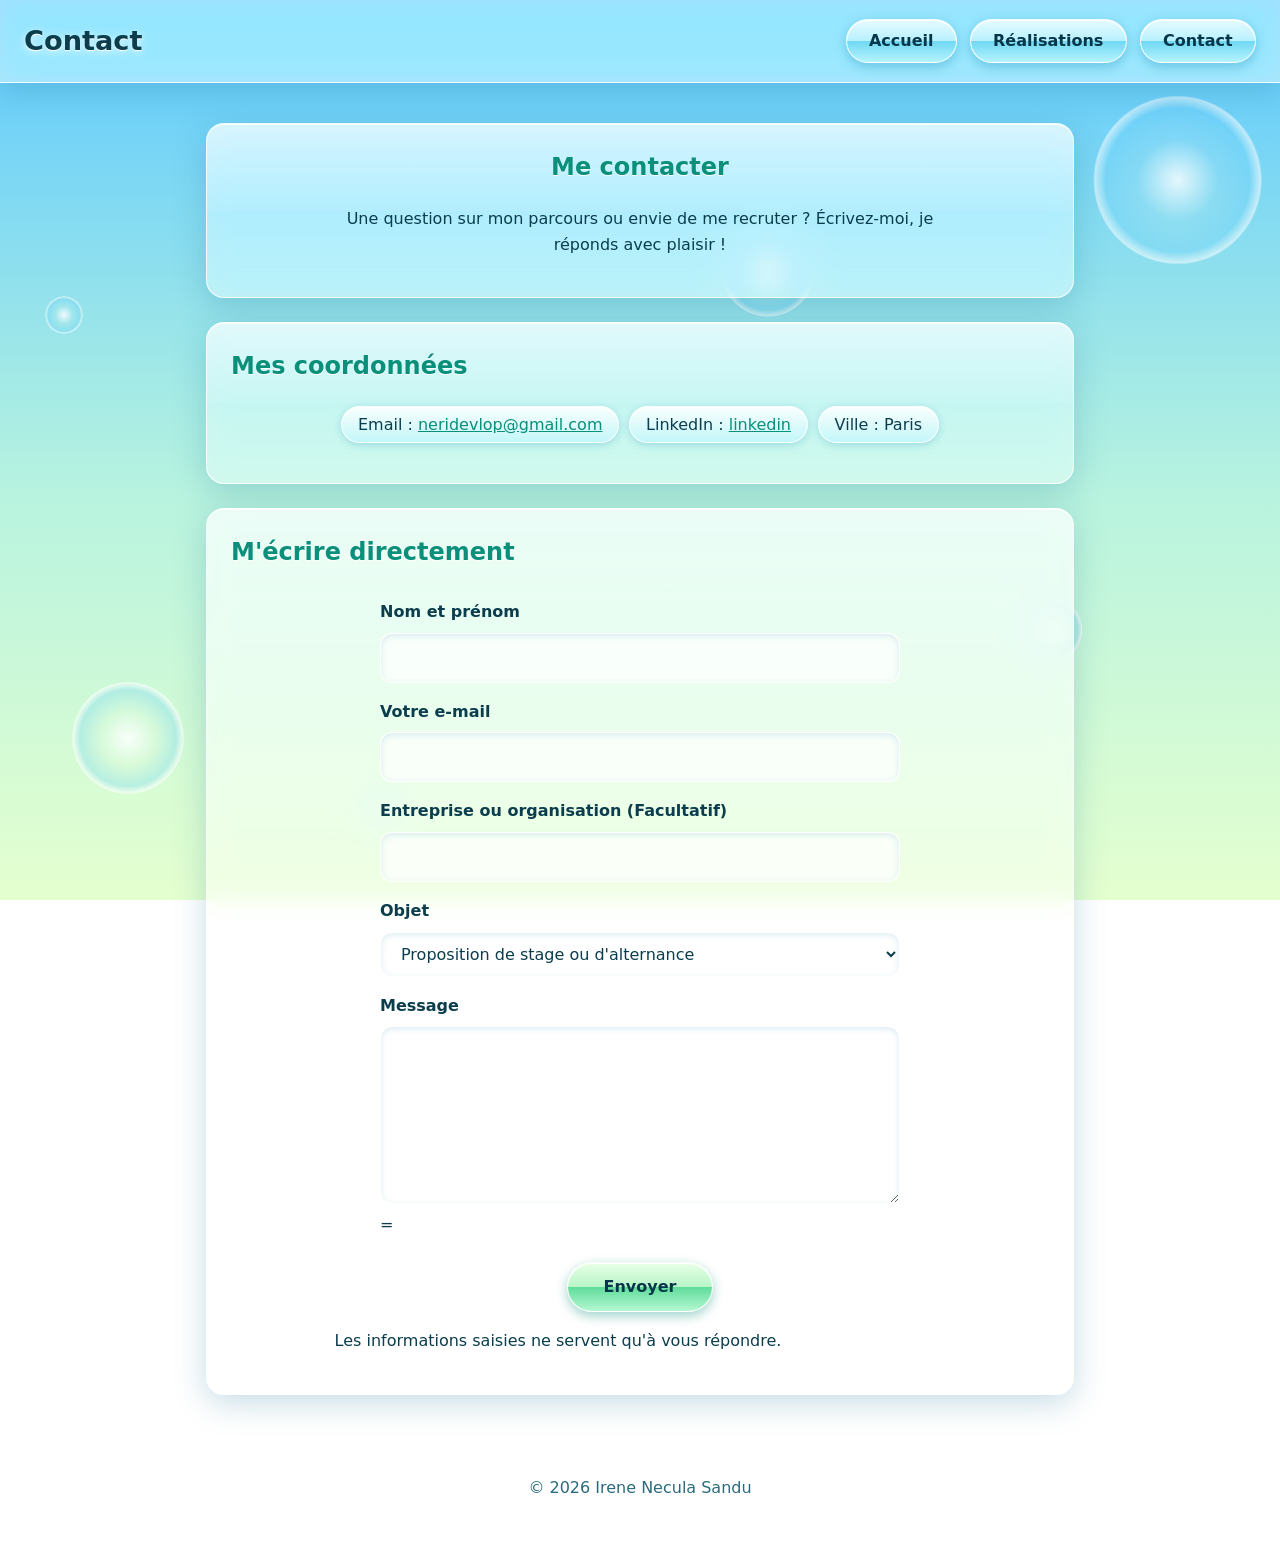
==== contact.html @ 2c226920 "modif 14" ====
<!DOCTYPE html>
<html lang="fr">
<head>
  <meta charset="UTF-8">
  <meta name="viewport" content="width=device-width, initial-scale=1">
  <title>Contact - Prénom Nom</title>
  <link rel="stylesheet" href="style.css">
  <script src="js/main.js"></script>
</head>
<body class="accueil">

  <div class="intro" aria-hidden="true">
    <div class="tourbillon">
      <span class="petale"></span>
      <span class="petale"></span>
      <span class="petale"></span>
      <span class="petale"></span>
      <span class="petale"></span>
      <span class="petale"></span>
      <span class="petale"></span>
      <span class="petale"></span>
      <span class="petale"></span>
      <span class="petale"></span>
      <span class="petale"></span>
      <span class="petale"></span>
      <span class="petale"></span>
      <span class="petale"></span>
      <span class="petale"></span>
      <span class="petale"></span>
      <span class="petale"></span>
      <span class="petale"></span>
      <span class="petale"></span>
      <span class="petale"></span>
      <span class="petale"></span>
      <span class="petale"></span>
      <span class="petale"></span>
      <span class="petale"></span>
    </div>
  </div>

  <header>
    <h1>Contact</h1>
    <nav>
      <ul>
        <li><a href="index.html">Accueil</a></li>
        <li><a href="realisations.html">Réalisations</a></li>
        <li><a href="contact.html">Contact</a></li>
      </ul>
    </nav>
  </header>

  <main>
    <section>
      <h2>Me contacter</h2>
      <p>Une question sur mon parcours ou envie de me recruter ? Écrivez-moi, je réponds avec plaisir !</p>
    </section>

    <section>
      <h2>Mes coordonnées</h2>
      <ul>
        <li>Email : <a href="mailto:neridevlop@gmail.com">neridevlop@gmail.com</a></li>
        <li>LinkedIn : <a href="www.linkedin.com/in/irene-cybdefstudent">linkedin</a></li>
        <li>Ville : Paris</li>
      </ul>
    </section>

    <section>
  <h2>M'écrire directement</h2>
  <form action="https://formspree.io/f/xrpqryka" method="POST">

    <label for="nom">Nom et prénom</label>
    <input type="text" id="nom" name="nom" required autocomplete="name">

    <label for="email">Votre e-mail</label>
    <input type="email" id="email" name="email" required autocomplete="email">

    <label for="organisation">Entreprise ou organisation (Facultatif)</label>
    <input type="text" id="organisation" name="organisation" autocomplete="organization">

    <label for="objet">Objet</label>
    <select id="objet" name="objet">
      <option value="Proposition de stage ou alternance">Proposition de stage ou d'alternance</option>
      <option value="Proposition d'emploi">Proposition d'emploi</option>
      <option value="Question sur mon parcours">Question sur mon parcours</option>
      <option value="Autre">Autre</option>
    </select>

    <label for="message">Message</label>
    <textarea id="message" name="message" rows="6" required></textarea>

    <!-- Champ piège anti-spam : les humains ne le voient pas -->
    <div class="piege" aria-hidden="true">
      <label for="gotcha">Ne pas remplir</label>
      <input type="text" id="gotcha" name="_gotcha" tabindex="-1" autocomplete="off">
    </div>

      =<button type="submit">Envoyer</button>
    </form>
    <p>Les informations saisies ne servent qu'à vous répondre.</p>
  </section>


  </main>

  <footer>
    <p>&copy; 2026 Irene Necula Sandu </p>
  </footer>

</body>
</html>
---- style.css ----
/* Style Frutiger Aero pour tout le site */

:root {
  --texte: #0b3d4d;
  --accent: #0a8f7a;
  --ciel-haut: #5cc8ff;
  --ciel-milieu: #b8f3df;
  --ciel-bas: #e4ffcf;
  --verre: rgba(255, 255, 255, 0.45);
  --verre-bord: rgba(255, 255, 255, 0.85);
  --ombre: 0 8px 32px rgba(31, 120, 150, 0.25);
}

/* ===== Base ===== */
* {
  box-sizing: border-box;
}

html {
  scroll-behavior: smooth;
}

body {
  margin: 0;
  min-height: 100vh;
  font-family: "Segoe UI", system-ui, -apple-system, Roboto, sans-serif;
  line-height: 1.6;
  color: var(--texte);
  background: linear-gradient(180deg, var(--ciel-haut) 0%, var(--ciel-milieu) 55%, var(--ciel-bas) 100%) fixed;
}

/* ===== Bulles brillantes qui flottent en fond ===== */
body::before,
body::after {
  content: "";
  position: fixed;
  inset: 0;
  z-index: -1;
  pointer-events: none;
}

body::before {
  background:
    radial-gradient(circle 60px at 10% 82%, rgba(255,255,255,0.85) 0, rgba(255,255,255,0.1) 45%, rgba(110,210,255,0.3) 80%, rgba(255,255,255,0.6) 92%, transparent 94%),
    radial-gradient(circle 35px at 82% 70%, rgba(255,255,255,0.85) 0, rgba(255,255,255,0.1) 45%, rgba(110,210,255,0.3) 80%, rgba(255,255,255,0.6) 92%, transparent 94%),
    radial-gradient(circle 90px at 92% 20%, rgba(255,255,255,0.8) 0, rgba(255,255,255,0.08) 45%, rgba(110,210,255,0.25) 80%, rgba(255,255,255,0.55) 92%, transparent 94%);
  animation: flotter 9s ease-in-out infinite;
}

body::after {
  background:
    radial-gradient(circle 25px at 30% 90%, rgba(255,255,255,0.85) 0, rgba(255,255,255,0.1) 45%, rgba(110,210,255,0.3) 80%, rgba(255,255,255,0.6) 92%, transparent 94%),
    radial-gradient(circle 50px at 60% 30%, rgba(255,255,255,0.8) 0, rgba(255,255,255,0.08) 45%, rgba(110,210,255,0.25) 80%, rgba(255,255,255,0.55) 92%, transparent 94%),
    radial-gradient(circle 20px at 5% 35%, rgba(255,255,255,0.85) 0, rgba(255,255,255,0.1) 45%, rgba(110,210,255,0.3) 80%, rgba(255,255,255,0.6) 92%, transparent 94%);
  animation: flotter 13s ease-in-out infinite reverse;
}

/* ===== En-tête en verre + menu en ligne ===== */
header {
  display: flex;
  flex-wrap: wrap;
  align-items: center;
  justify-content: space-between;
  gap: 1rem;
  padding: 1.2rem 1.5rem;
  background: var(--verre);
  backdrop-filter: blur(14px) saturate(1.4);
  -webkit-backdrop-filter: blur(14px) saturate(1.4);
  border-bottom: 1px solid var(--verre-bord);
  box-shadow: var(--ombre);
}

header h1 {
  margin: 0;
  font-size: 1.7rem;
  text-shadow: 0 1px 0 #fff, 0 2px 8px rgba(255, 255, 255, 0.8);
}

nav ul {
  display: flex;
  flex-wrap: wrap;
  gap: 0.8rem;
  margin: 0;
  padding: 0;
  list-style: none;
}

/* Boutons glossy */
nav a {
  position: relative;
  display: inline-block;
  padding: 0.5rem 1.4rem;
  color: #06364a;
  font-weight: 600;
  text-decoration: none;
  border-radius: 999px;
  border: 1px solid rgba(255, 255, 255, 0.9);
  background: linear-gradient(180deg, #e6fbff 0%, #b9f1ff 49%, #6fd8f2 50%, #b5f3ff 100%);
  box-shadow: 0 4px 12px rgba(20, 130, 170, 0.35), inset 0 1px 0 #fff;
  transition: transform 0.25s ease, box-shadow 0.25s ease, filter 0.25s ease;
}

nav a:hover,
nav a:focus-visible {
  transform: translateY(-3px) scale(1.04);
  filter: brightness(1.08) saturate(1.2);
  box-shadow: 0 8px 20px rgba(20, 130, 170, 0.45), inset 0 1px 0 #fff;
}

nav a:active {
  transform: translateY(0) scale(0.98);
}

/* ===== Contenu principal ===== */
main {
  max-width: 900px;
  margin: 0 auto;
  padding: 1rem;
}

/* Cartes en verre avec reflet */
section {
  position: relative;
  isolation: isolate;
  overflow: hidden;
  margin: 1.5rem 0;
  padding: 1.5rem;
  background: var(--verre);
  backdrop-filter: blur(12px) saturate(1.3);
  -webkit-backdrop-filter: blur(12px) saturate(1.3);
  border: 1px solid var(--verre-bord);
  border-radius: 18px;
  box-shadow: var(--ombre), inset 0 1px 0 rgba(255, 255, 255, 0.9);
  transition: transform 0.35s ease, box-shadow 0.35s ease;
}

section::before {
  content: "";
  position: absolute;
  inset: 0 0 50% 0;
  z-index: -1;
  background: linear-gradient(180deg, rgba(255, 255, 255, 0.55), rgba(255, 255, 255, 0.05));
  pointer-events: none;
}

section:hover {
  transform: translateY(-4px);
  box-shadow: 0 14px 40px rgba(31, 120, 150, 0.32), inset 0 1px 0 rgba(255, 255, 255, 0.9);
}

main section:first-child {
  text-align: center;
}

main p {
  max-width: 60ch;
  margin-left: auto;
  margin-right: auto;
}

h2 {
  margin-top: 0;
  color: var(--accent);
  text-shadow: 0 1px 0 rgba(255, 255, 255, 0.9);
}

h3 {
  margin-top: 0;
}

a {
  color: var(--accent);
}

/* Compétences en pastilles brillantes */
section ul {
  display: flex;
  flex-wrap: wrap;
  gap: 0.6rem;
  padding: 0;
  list-style: none;
  justify-content: center;
}

section ul li {
  padding: 0.3rem 1rem;
  border-radius: 999px;
  border: 1px solid rgba(255, 255, 255, 0.9);
  background: linear-gradient(180deg, rgba(255,255,255,0.9), rgba(190, 245, 255, 0.6));
  box-shadow: 0 2px 8px rgba(20, 130, 170, 0.25), inset 0 1px 0 #fff;
  transition: transform 0.25s ease;
}

section ul li:hover {
  transform: translateY(-2px) scale(1.06);
}

/* Réalisations */
article {
  padding: 1rem;
  margin-bottom: 1rem;
  background: rgba(255, 255, 255, 0.5);
  border: 1px solid var(--verre-bord);
  border-radius: 12px;
}

/* ===== Pied de page ===== */
footer {
  text-align: center;
  padding: 1.5rem 1rem;
  color: #2a6b7c;
}

/* ===== Animation d'arrivée (page d'accueil) ===== */
.intro {
  position: fixed;
  inset: 0;
  z-index: 10;
  overflow: hidden;
  background:
    radial-gradient(circle at 50% 50%, rgba(255, 255, 255, 0.85), transparent 45%),
    linear-gradient(180deg, var(--ciel-haut) 0%, var(--ciel-milieu) 60%, var(--ciel-bas) 100%);
  animation: disparition 1.1s ease-in 1s forwards;
}

/* Un seul tourbillon de pétales : il tourne et respire */
.tourbillon {
  position: absolute;
  top: 50%;
  left: 50%;
  width: 0;
  height: 0;
  animation:
    tourner 2s linear infinite,
    respirer 1s ease-in-out infinite;
}

/* Halo lumineux au centre, comme une bulle */
.tourbillon::before {
  content: "";
  position: absolute;
  top: -90px;
  left: -90px;
  width: 180px;
  height: 180px;
  border-radius: 50%;
  background: radial-gradient(circle, rgba(255, 255, 255, 0.95) 0%, rgba(150, 235, 255, 0.4) 55%, transparent 70%);
}

/* Pétales glossy placés sur la spirale grâce à --i */
.petale {
  position: absolute;
  top: 0;
  left: 0;
  width: 16px;
  height: 22px;
  margin: -11px 0 0 -8px;
  background: linear-gradient(135deg, #ffffff 0%, #ffc2d9 35%, #f06fa0 100%);
  border-radius: 100% 0 100% 0;
  box-shadow: inset 0 0 5px rgba(255, 255, 255, 0.9), 0 0 10px rgba(255, 120, 170, 0.55);
  transform: rotate(calc(var(--i) * 30deg)) translateX(calc(var(--i) * 9px));
  opacity: 0;
  animation: naissance 0.3s cubic-bezier(0.34, 1.56, 0.64, 1) calc(var(--i) * 0.1s) both;
}

.petale:nth-child(3n)   { background: linear-gradient(135deg, #ffffff 0%, #ffe0ec 40%, #ffa8c8 100%); }
.petale:nth-child(3n+1) { background: linear-gradient(135deg, #ffffff 0%, #ff9fc3 35%, #e0508a 100%); }

.petale:nth-child(1)  { --i: 1; }
.petale:nth-child(2)  { --i: 2; }
.petale:nth-child(3)  { --i: 3; }
.petale:nth-child(4)  { --i: 4; }
.petale:nth-child(5)  { --i: 5; }
.petale:nth-child(6)  { --i: 6; }
.petale:nth-child(7)  { --i: 7; }
.petale:nth-child(8)  { --i: 8; }
.petale:nth-child(9)  { --i: 9; }
.petale:nth-child(10) { --i: 10; }
.petale:nth-child(11) { --i: 11; }
.petale:nth-child(12) { --i: 12; }
.petale:nth-child(13) { --i: 13; }
.petale:nth-child(14) { --i: 14; }
.petale:nth-child(15) { --i: 15; }
.petale:nth-child(16) { --i: 16; }
.petale:nth-child(17) { --i: 17; }
.petale:nth-child(18) { --i: 18; }
.petale:nth-child(19) { --i: 19; }
.petale:nth-child(20) { --i: 20; }
.petale:nth-child(21) { --i: 21; }
.petale:nth-child(22) { --i: 22; }
.petale:nth-child(23) { --i: 23; }
.petale:nth-child(24) { --i: 24; }

/* Le contenu arrive en douceur, l'un après l'autre */
body.accueil header { animation: apparition 1s ease 4.3s both; }
body.accueil main   { animation: apparition 1s ease 4.5s both; }
body.accueil footer { animation: apparition 1s ease 4.7s both; }

/* ===== Mouvements ===== */
@keyframes tourner {
  to { rotate: 360deg; }
}

@keyframes respirer {
  0%, 100% { scale: 1; }
  50%      { scale: 1.1; }
}

@keyframes naissance {
  from { opacity: 0; scale: 0.2; }
  to   { opacity: 1; scale: 1; }
}

@keyframes flotter {
  0%, 100% { transform: translateY(0); }
  50%      { transform: translateY(-35px); }
}

@keyframes disparition {
  to {
    opacity: 0;
    scale: 1.15;
    filter: blur(10px);
    visibility: hidden;
  }
}

@keyframes apparition {
  from { opacity: 0; transform: translateY(20px); }
  to   { opacity: 1; transform: translateY(0); }
}

/* Respect des personnes qui désactivent les animations */
@media (prefers-reduced-motion: reduce) {
  .intro { display: none; }
  body::before,
  body::after { animation: none; }
  body.accueil header,
  body.accueil main,
  body.accueil footer { animation: none; }
  section,
  nav a,
  section ul li { transition: none; }
}

/* ===== Formulaire (style Frutiger Aero) ===== */
form {
  display: flex;
  flex-direction: column;
  gap: 0.5rem;
  max-width: 520px;
  margin: 0 auto;
  text-align: left;
}

label {
  font-weight: 600;
  margin-top: 0.5rem;
}

input,
select,
textarea {
  width: 100%;
  padding: 0.7rem 1rem;
  font: inherit;
  color: var(--texte);
  background: rgba(255, 255, 255, 0.7);
  border: 1px solid rgba(255, 255, 255, 0.9);
  border-radius: 12px;
  box-shadow: inset 0 2px 6px rgba(20, 130, 170, 0.15);
  transition: box-shadow 0.25s ease, background 0.25s ease;
}

input:focus,
select:focus,
textarea:focus {
  outline: none;
  background: #fff;
  box-shadow: 0 0 0 3px rgba(95, 220, 154, 0.6), inset 0 2px 6px rgba(20, 130, 170, 0.1);
}

button[type="submit"] {
  align-self: center;
  margin-top: 1rem;
  padding: 0.7rem 2.2rem;
  font: inherit;
  font-weight: 600;
  color: #06364a;
  cursor: pointer;
  border: 1px solid rgba(255, 255, 255, 0.9);
  border-radius: 999px;
  background: linear-gradient(180deg, #e9ffe6 0%, #b8f5c8 49%, #5fdc9a 50%, #b5f7d2 100%);
  box-shadow: 0 4px 12px rgba(10, 143, 122, 0.4), inset 0 1px 0 #fff;
  transition: transform 0.25s ease, filter 0.25s ease;
}

button[type="submit"]:hover,
button[type="submit"]:focus-visible {
  transform: translateY(-3px) scale(1.04);
  filter: brightness(1.08);
}

/* Champ anti-spam invisible */
.piege {
  position: absolute;
  left: -9999px;
}
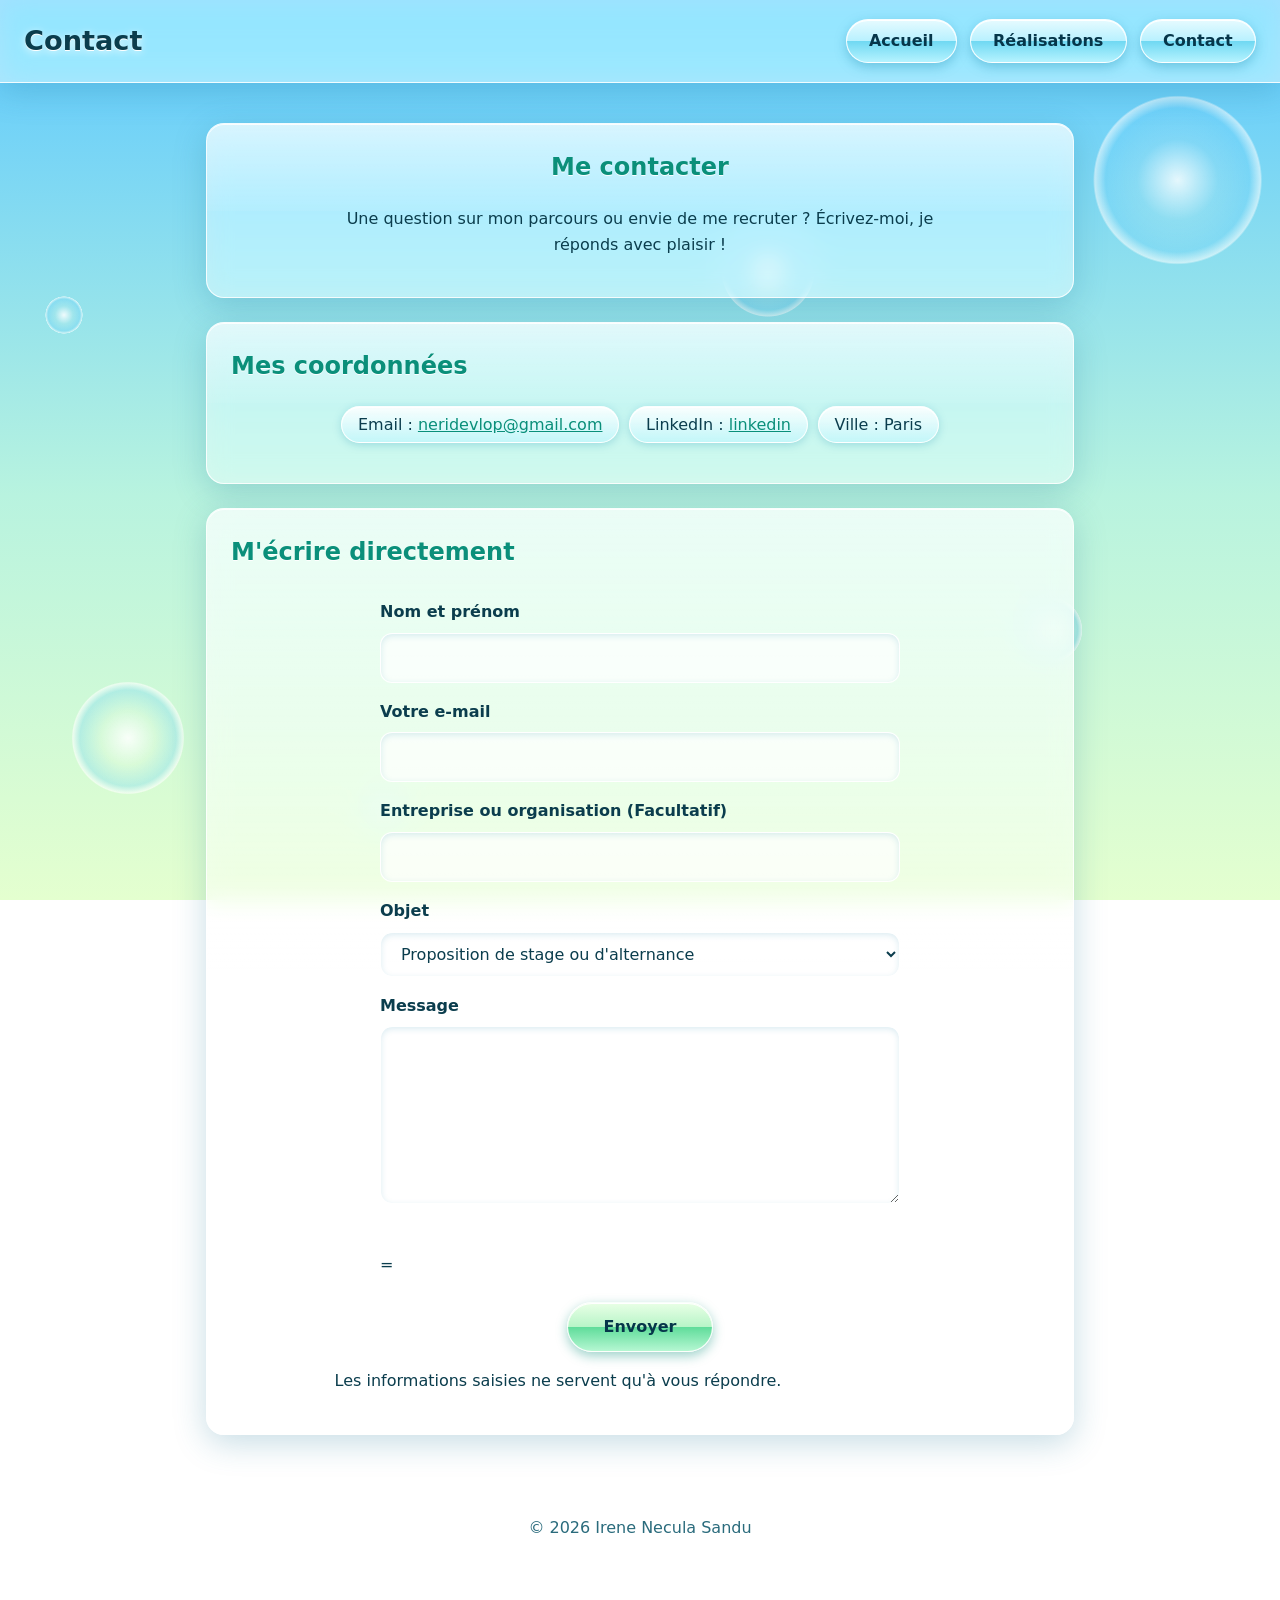
==== commit 8fcf2741: "modif 16" ====
--- a/contact.html
+++ b/contact.html
@@ -59,7 +59,7 @@
       <h2>Mes coordonnées</h2>
       <ul>
         <li>Email : <a href="mailto:neridevlop@gmail.com">neridevlop@gmail.com</a></li>
-        <li>LinkedIn : <a href="www.linkedin.com/in/irene-cybdefstudent">linkedin</a></li>
+        <li>LinkedIn : <a href="https://www.linkedin.com/in/irene-cybdefstudent/?locale=en">linkedin</a></li>
         <li>Ville : Paris</li>
       </ul>
     </section>
@@ -93,7 +93,7 @@
       <label for="gotcha">Ne pas remplir</label>
       <input type="text" id="gotcha" name="_gotcha" tabindex="-1" autocomplete="off">
     </div>
-
+      <p id="retour" role="status"></p>
       =<button type="submit">Envoyer</button>
     </form>
     <p>Les informations saisies ne servent qu'à vous répondre.</p>
--- a/style.css
+++ b/style.css
@@ -405,4 +405,18 @@
 .piege {
   position: absolute;
   left: -9999px;
+}
+
+/* Intro déjà vue pendant cette visite : on l'ignore */
+html.deja-vu .intro {
+  display: none;
+}
+
+html.deja-vu body.accueil header,
+html.deja-vu body.accueil main,
+html.deja-vu body.accueil footer,
+html.deja-vu body.interne header,
+html.deja-vu body.interne main,
+html.deja-vu body.interne footer {
+  animation: none;
 }
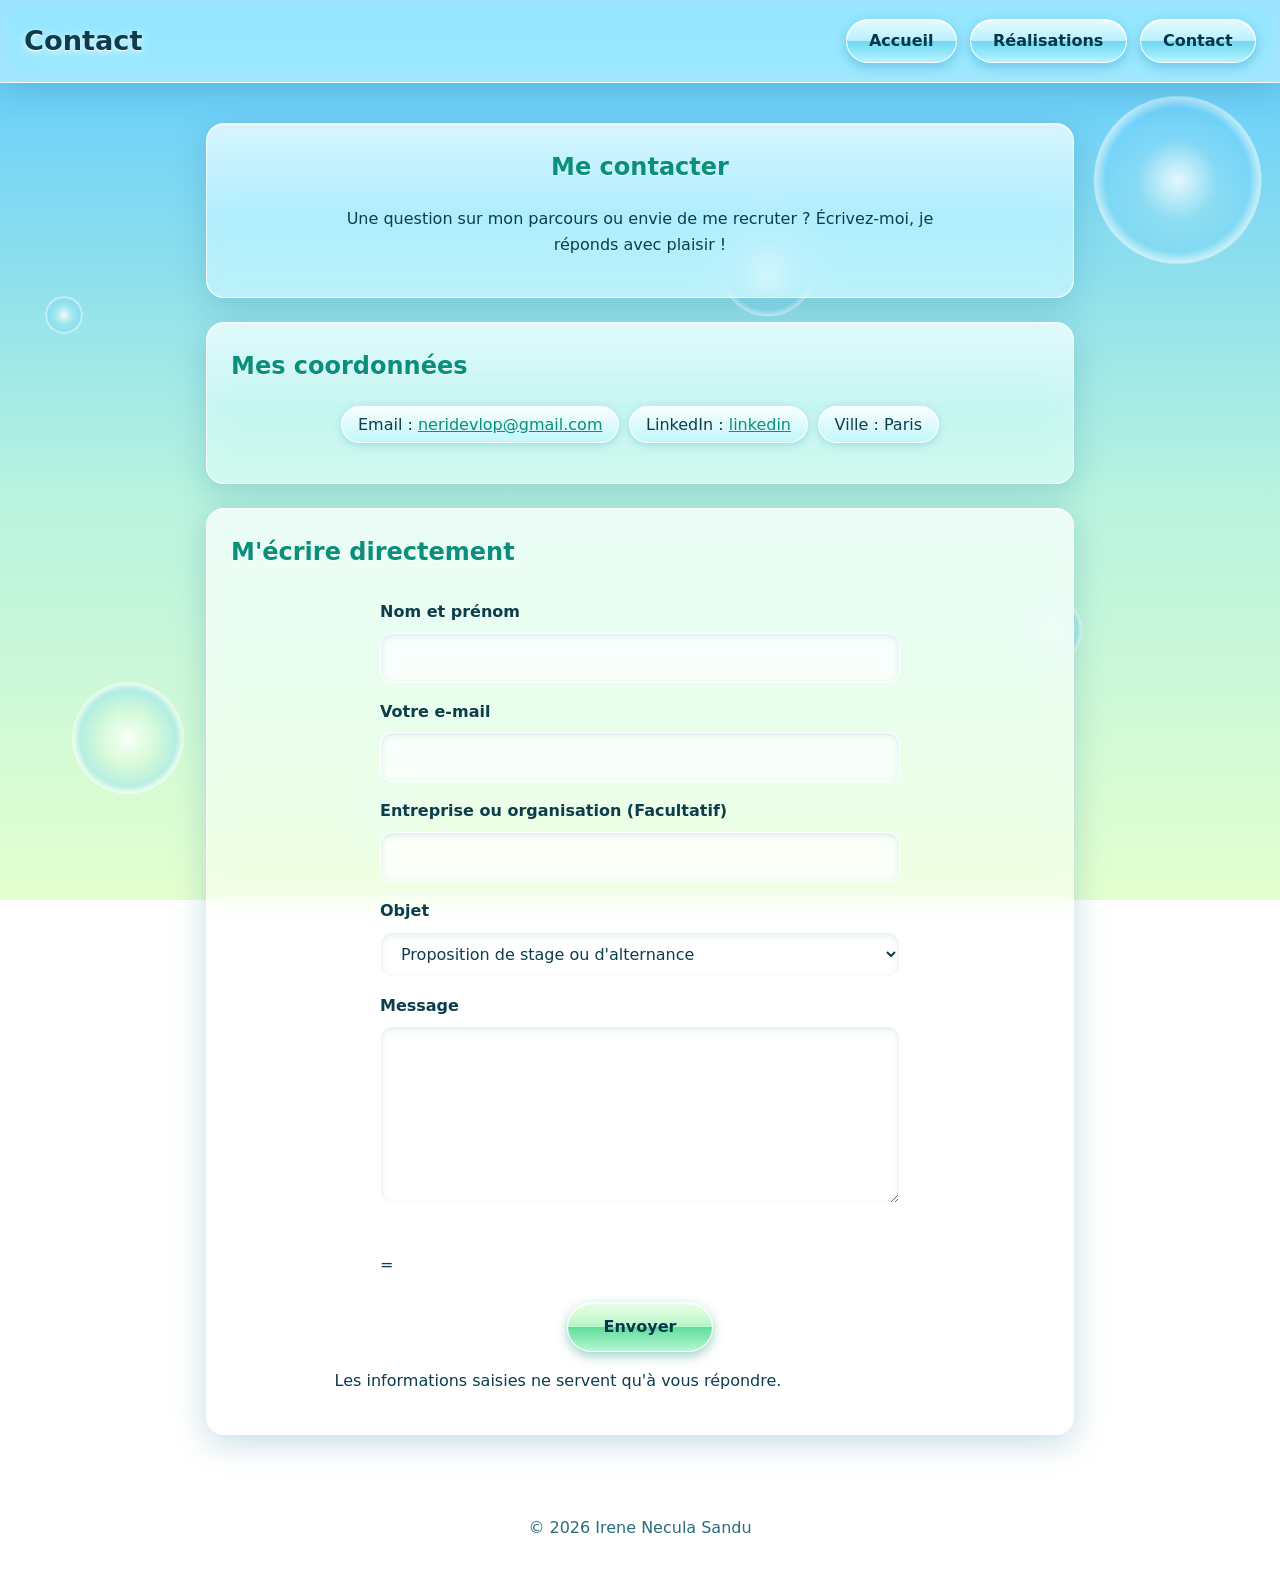
==== commit 3d7fcf4f: "modif 17" ====
--- a/contact.html
+++ b/contact.html
@@ -5,38 +5,11 @@
   <meta name="viewport" content="width=device-width, initial-scale=1">
   <title>Contact - Prénom Nom</title>
   <link rel="stylesheet" href="style.css">
-  <script src="js/main.js"></script>
+  <script src="js/js.js"></script>
 </head>
 <body class="accueil">
 
-  <div class="intro" aria-hidden="true">
-    <div class="tourbillon">
-      <span class="petale"></span>
-      <span class="petale"></span>
-      <span class="petale"></span>
-      <span class="petale"></span>
-      <span class="petale"></span>
-      <span class="petale"></span>
-      <span class="petale"></span>
-      <span class="petale"></span>
-      <span class="petale"></span>
-      <span class="petale"></span>
-      <span class="petale"></span>
-      <span class="petale"></span>
-      <span class="petale"></span>
-      <span class="petale"></span>
-      <span class="petale"></span>
-      <span class="petale"></span>
-      <span class="petale"></span>
-      <span class="petale"></span>
-      <span class="petale"></span>
-      <span class="petale"></span>
-      <span class="petale"></span>
-      <span class="petale"></span>
-      <span class="petale"></span>
-      <span class="petale"></span>
-    </div>
-  </div>
+ 
 
   <header>
     <h1>Contact</h1>
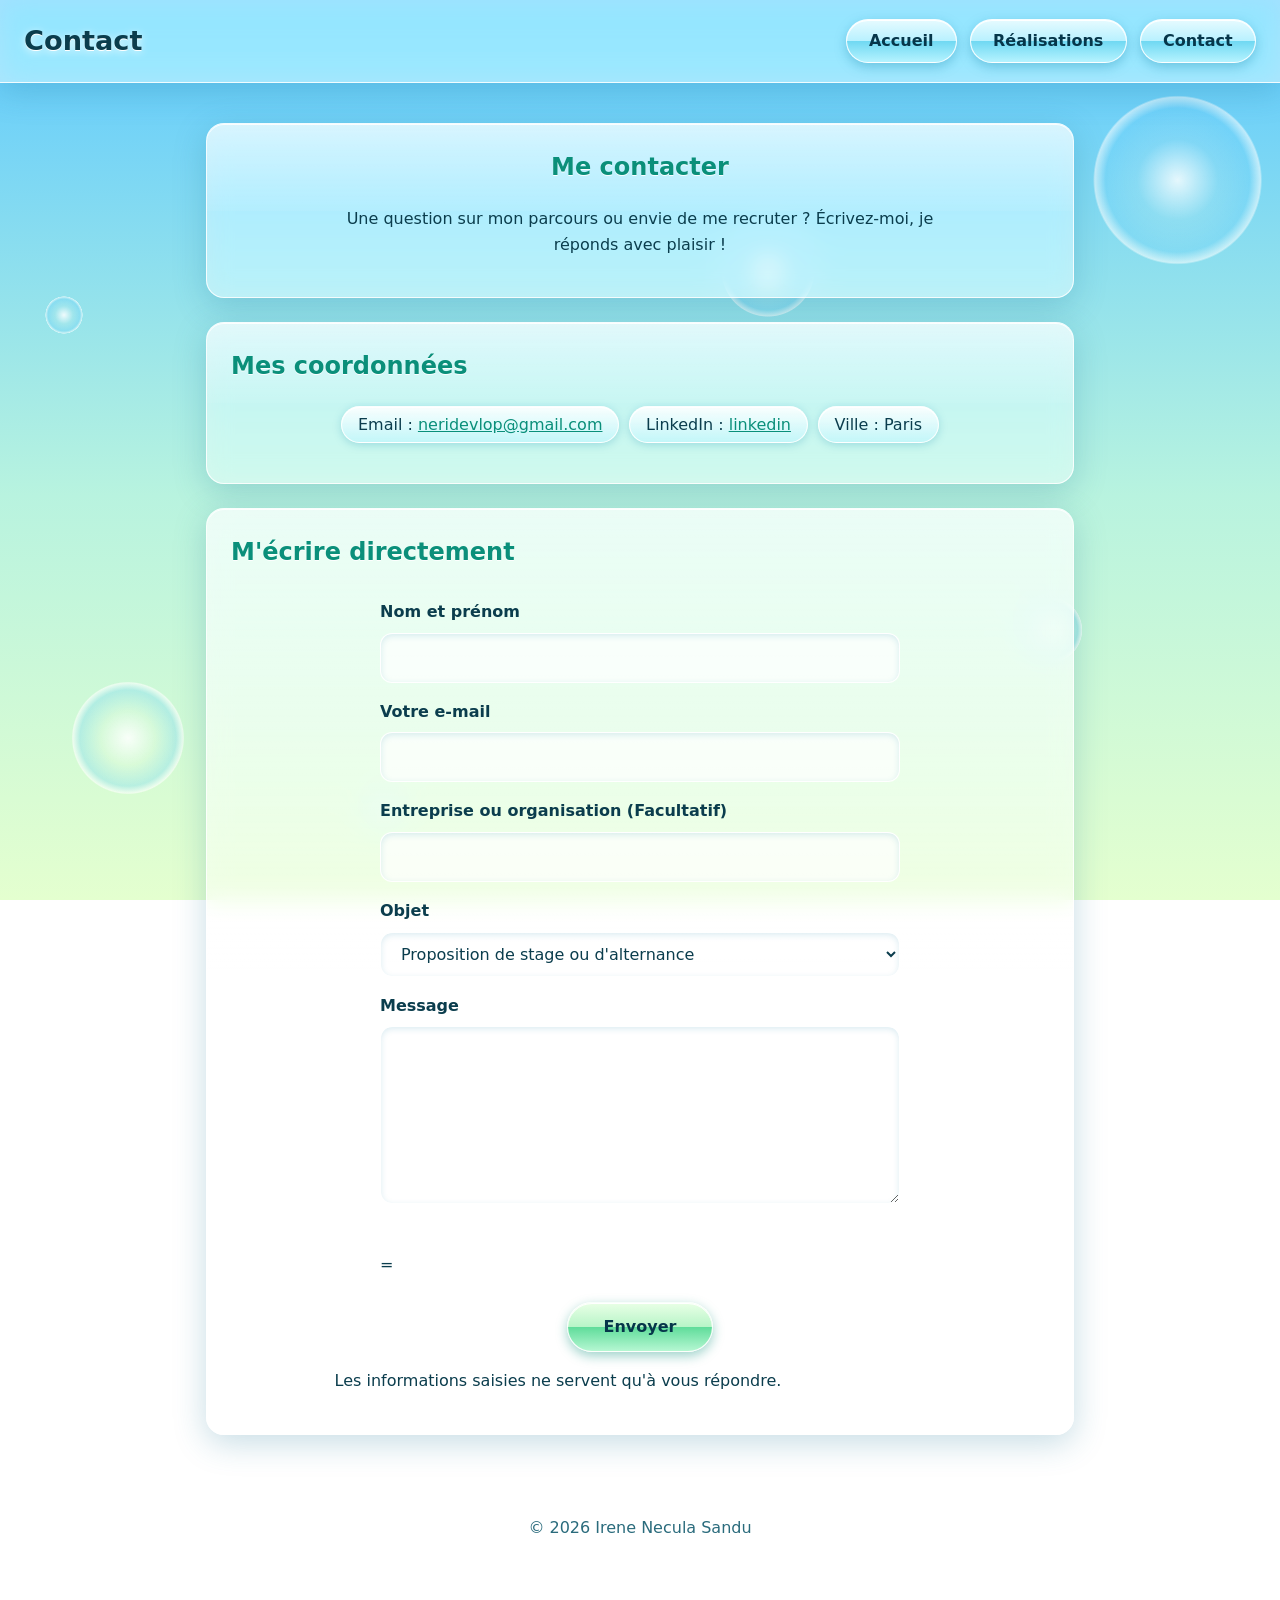
==== commit 6a12b574: "modif 19" ====
--- a/contact.html
+++ b/contact.html
@@ -7,9 +7,38 @@
   <link rel="stylesheet" href="style.css">
   <script src="js/js.js"></script>
 </head>
-<body class="accueil">
 
- 
+<body class="interne">
+
+  <div class="intro" aria-hidden="true">
+    <div class="tourbillon">
+      <span class="petale"></span>
+      <span class="petale"></span>
+      <span class="petale"></span>
+      <span class="petale"></span>
+      <span class="petale"></span>
+      <span class="petale"></span>
+      <span class="petale"></span>
+      <span class="petale"></span>
+      <span class="petale"></span>
+      <span class="petale"></span>
+      <span class="petale"></span>
+      <span class="petale"></span>
+      <span class="petale"></span>
+      <span class="petale"></span>
+      <span class="petale"></span>
+      <span class="petale"></span>
+      <span class="petale"></span>
+      <span class="petale"></span>
+      <span class="petale"></span>
+      <span class="petale"></span>
+      <span class="petale"></span>
+      <span class="petale"></span>
+      <span class="petale"></span>
+      <span class="petale"></span>
+    </div>
+  </div>
+
 
   <header>
     <h1>Contact</h1>
--- a/style.css
+++ b/style.css
@@ -188,7 +188,7 @@
   border: 1px solid rgba(255, 255, 255, 0.9);
   background: linear-gradient(180deg, rgba(255,255,255,0.9), rgba(190, 245, 255, 0.6));
   box-shadow: 0 2px 8px rgba(20, 130, 170, 0.25), inset 0 1px 0 #fff;
-  transition: transform 0.25s ease;
+  transition: transform 0.2s ease;
 }
 
 section ul li:hover {
@@ -220,7 +220,7 @@
   background:
     radial-gradient(circle at 50% 50%, rgba(255, 255, 255, 0.85), transparent 45%),
     linear-gradient(180deg, var(--ciel-haut) 0%, var(--ciel-milieu) 60%, var(--ciel-bas) 100%);
-  animation: disparition 1.1s ease-in 1s forwards;
+  animation: disparition 0.5s ease-in 0.5s forwards;
 }
 
 /* Un seul tourbillon de pétales : il tourne et respire */
@@ -232,7 +232,7 @@
   height: 0;
   animation:
     tourner 2s linear infinite,
-    respirer 1s ease-in-out infinite;
+    respirer 0.5s ease-in-out infinite;
 }
 
 /* Halo lumineux au centre, comme une bulle */
@@ -330,6 +330,25 @@
   to   { opacity: 1; transform: translateY(0); }
 }
 
+/* ===== Intro courte (environ 1,4 s) : pages Réalisations et Contact ===== */
+body.interne .intro {
+  animation: disparition 0.4s ease-in 1s forwards;
+}
+
+body.interne .tourbillon {
+  animation:
+    tourner 2s linear infinite,
+    respirer 1s ease-in-out infinite;
+}
+
+body.interne .petale {
+  animation: naissance 0.3s cubic-bezier(0.34, 1.56, 0.64, 1) calc(var(--i) * 0.03s) both;
+}
+
+body.interne header { animation: apparition 0.5s ease 1.1s both; }
+body.interne main   { animation: apparition 0.5s ease 1.2s both; }
+body.interne footer { animation: apparition 0.5s ease 1.3s both; }
+
 /* Respect des personnes qui désactivent les animations */
 @media (prefers-reduced-motion: reduce) {
   .intro { display: none; }
@@ -341,6 +360,9 @@
   section,
   nav a,
   section ul li { transition: none; }
+    body.interne header,
+  body.interne main,
+  body.interne footer { animation: none; }
 }
 
 /* ===== Formulaire (style Frutiger Aero) ===== */
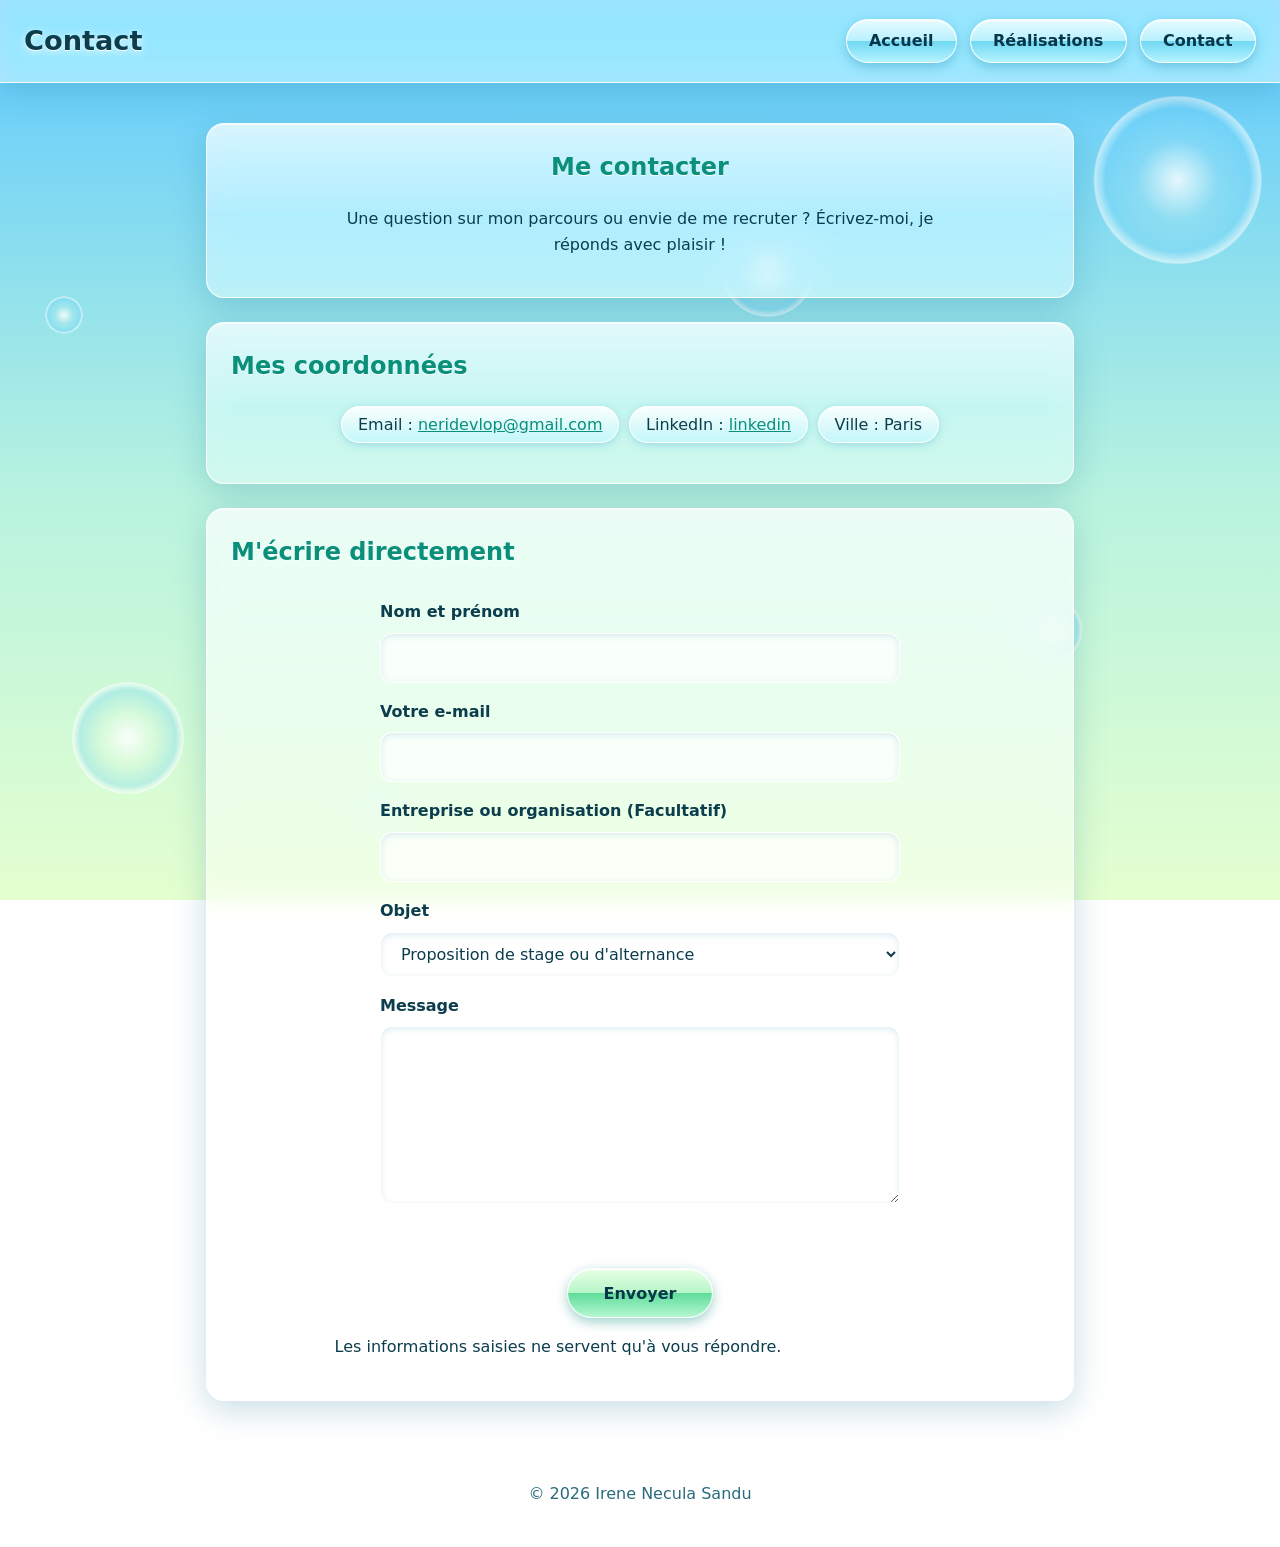
==== commit d80c1803: "modif 21" ====
--- a/contact.html
+++ b/contact.html
@@ -96,7 +96,7 @@
       <input type="text" id="gotcha" name="_gotcha" tabindex="-1" autocomplete="off">
     </div>
       <p id="retour" role="status"></p>
-      =<button type="submit">Envoyer</button>
+      <button type="submit">Envoyer</button>
     </form>
     <p>Les informations saisies ne servent qu'à vous répondre.</p>
   </section>
--- a/style.css
+++ b/style.css
@@ -232,7 +232,7 @@
   height: 0;
   animation:
     tourner 2s linear infinite,
-    respirer 0.5s ease-in-out infinite;
+    respirer 1.5s ease-in-out infinite;
 }
 
 /* Halo lumineux au centre, comme une bulle */
@@ -332,7 +332,7 @@
 
 /* ===== Intro courte (environ 1,4 s) : pages Réalisations et Contact ===== */
 body.interne .intro {
-  animation: disparition 0.4s ease-in 1s forwards;
+  animation: disparition 1.4s ease-in 1s forwards;
 }
 
 body.interne .tourbillon {
@@ -345,9 +345,10 @@
   animation: naissance 0.3s cubic-bezier(0.34, 1.56, 0.64, 1) calc(var(--i) * 0.03s) both;
 }
 
-body.interne header { animation: apparition 0.5s ease 1.1s both; }
-body.interne main   { animation: apparition 0.5s ease 1.2s both; }
-body.interne footer { animation: apparition 0.5s ease 1.3s both; }
+/* Le contenu arrive en douceur, l'un après l'autre */
+body.accueil header { animation: apparition 0.5s ease 1.1s both; }
+body.accueil main   { animation: apparition 0.5s ease 1.2s both; }
+body.accueil footer { animation: apparition 0.5s ease 1.3s both; }
 
 /* Respect des personnes qui désactivent les animations */
 @media (prefers-reduced-motion: reduce) {
@@ -429,16 +430,3 @@
   left: -9999px;
 }
 
-/* Intro déjà vue pendant cette visite : on l'ignore */
-html.deja-vu .intro {
-  display: none;
-}
-
-html.deja-vu body.accueil header,
-html.deja-vu body.accueil main,
-html.deja-vu body.accueil footer,
-html.deja-vu body.interne header,
-html.deja-vu body.interne main,
-html.deja-vu body.interne footer {
-  animation: none;
-}
